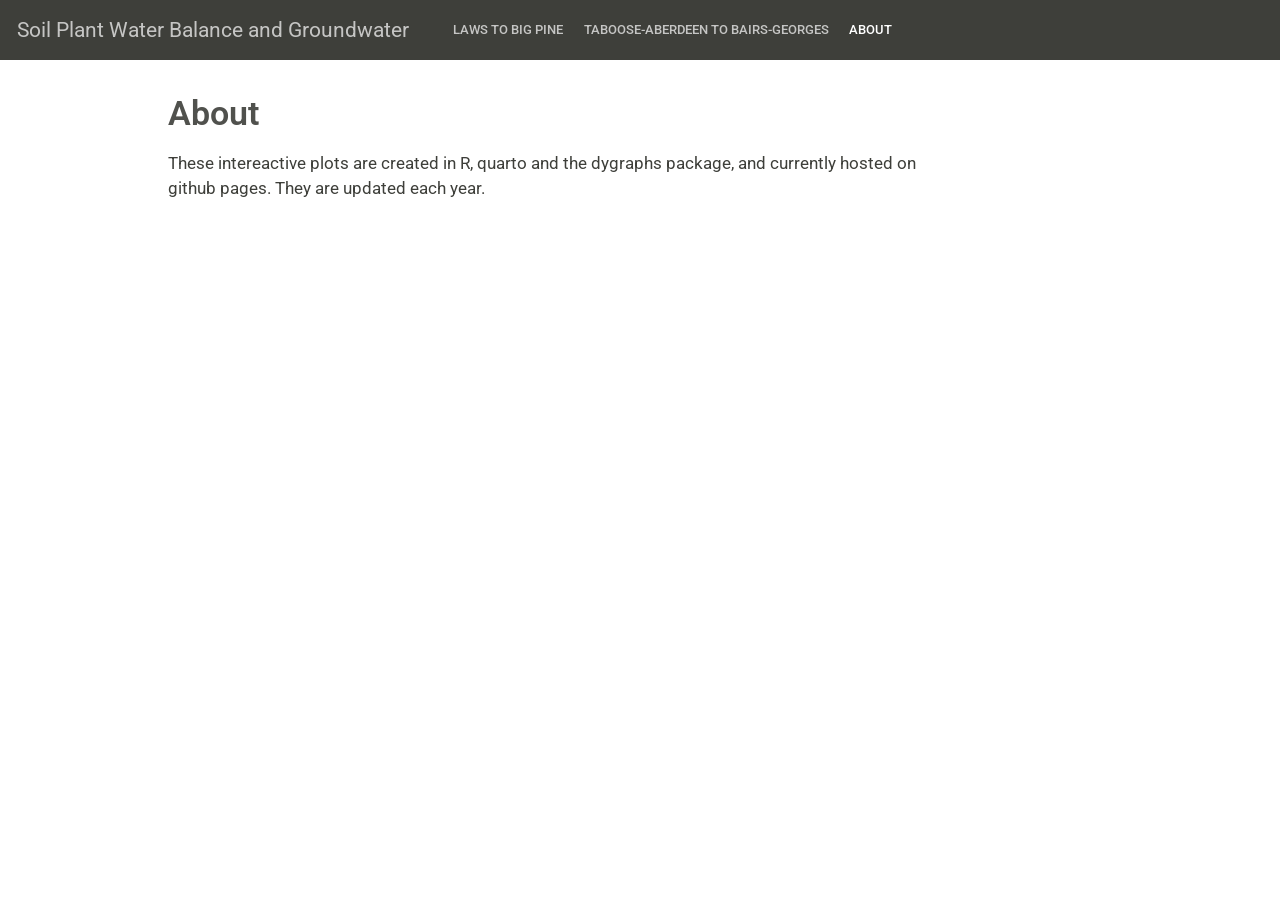
==== docs/about.html @ 45b04672 "add interactive on/off pumping management plots" ====
<!DOCTYPE html>
<html xmlns="http://www.w3.org/1999/xhtml" lang="en" xml:lang="en"><head>

<meta charset="utf-8">
<meta name="generator" content="quarto-1.3.433">

<meta name="viewport" content="width=device-width, initial-scale=1.0, user-scalable=yes">


<title>Soil Plant Water Balance and Groundwater - About</title>
<style>
code{white-space: pre-wrap;}
span.smallcaps{font-variant: small-caps;}
div.columns{display: flex; gap: min(4vw, 1.5em);}
div.column{flex: auto; overflow-x: auto;}
div.hanging-indent{margin-left: 1.5em; text-indent: -1.5em;}
ul.task-list{list-style: none;}
ul.task-list li input[type="checkbox"] {
  width: 0.8em;
  margin: 0 0.8em 0.2em -1em; /* quarto-specific, see https://github.com/quarto-dev/quarto-cli/issues/4556 */ 
  vertical-align: middle;
}
</style>


<script src="site_libs/quarto-nav/quarto-nav.js"></script>
<script src="site_libs/quarto-nav/headroom.min.js"></script>
<script src="site_libs/clipboard/clipboard.min.js"></script>
<script src="site_libs/quarto-search/autocomplete.umd.js"></script>
<script src="site_libs/quarto-search/fuse.min.js"></script>
<script src="site_libs/quarto-search/quarto-search.js"></script>
<meta name="quarto:offset" content="./">
<script src="site_libs/quarto-html/quarto.js"></script>
<script src="site_libs/quarto-html/popper.min.js"></script>
<script src="site_libs/quarto-html/tippy.umd.min.js"></script>
<script src="site_libs/quarto-html/anchor.min.js"></script>
<link href="site_libs/quarto-html/tippy.css" rel="stylesheet">
<link href="site_libs/quarto-html/quarto-syntax-highlighting.css" rel="stylesheet" id="quarto-text-highlighting-styles">
<script src="site_libs/bootstrap/bootstrap.min.js"></script>
<link href="site_libs/bootstrap/bootstrap-icons.css" rel="stylesheet">
<link href="site_libs/bootstrap/bootstrap.min.css" rel="stylesheet" id="quarto-bootstrap" data-mode="light">
<script id="quarto-search-options" type="application/json">{
  "location": "navbar",
  "copy-button": false,
  "collapse-after": 3,
  "panel-placement": "end",
  "type": "overlay",
  "limit": 20,
  "language": {
    "search-no-results-text": "No results",
    "search-matching-documents-text": "matching documents",
    "search-copy-link-title": "Copy link to search",
    "search-hide-matches-text": "Hide additional matches",
    "search-more-match-text": "more match in this document",
    "search-more-matches-text": "more matches in this document",
    "search-clear-button-title": "Clear",
    "search-detached-cancel-button-title": "Cancel",
    "search-submit-button-title": "Submit",
    "search-label": "Search"
  }
}</script>


<link rel="stylesheet" href="styles.css">
</head>

<body class="nav-fixed">

<div id="quarto-search-results"></div>
  <header id="quarto-header" class="headroom fixed-top">
    <nav class="navbar navbar-expand-lg navbar-dark ">
      <div class="navbar-container container-fluid">
      <div class="navbar-brand-container">
    <a class="navbar-brand" href="./index.html">
    <span class="navbar-title">Soil Plant Water Balance and Groundwater</span>
    </a>
  </div>
            <div id="quarto-search" class="" title="Search"></div>
          <button class="navbar-toggler" type="button" data-bs-toggle="collapse" data-bs-target="#navbarCollapse" aria-controls="navbarCollapse" aria-expanded="false" aria-label="Toggle navigation" onclick="if (window.quartoToggleHeadroom) { window.quartoToggleHeadroom(); }">
  <span class="navbar-toggler-icon"></span>
</button>
          <div class="collapse navbar-collapse" id="navbarCollapse">
            <ul class="navbar-nav navbar-nav-scroll me-auto">
  <li class="nav-item">
    <a class="nav-link" href="./index.html" rel="" target="">
 <span class="menu-text">Laws to Big Pine</span></a>
  </li>  
  <li class="nav-item">
    <a class="nav-link" href="./TA-BG.html" rel="" target="">
 <span class="menu-text">Taboose-Aberdeen to Bairs-Georges</span></a>
  </li>  
  <li class="nav-item">
    <a class="nav-link active" href="./about.html" rel="" target="" aria-current="page">
 <span class="menu-text">About</span></a>
  </li>  
  <li class="nav-item compact">
    <a class="nav-link" href="https://github.com/zach-nelson/soil-plant-water-balance" rel="" target=""><i class="bi bi-github" role="img">
</i> 
 <span class="menu-text"></span></a>
  </li>  
</ul>
            <div class="quarto-navbar-tools ms-auto">
</div>
          </div> <!-- /navcollapse -->
      </div> <!-- /container-fluid -->
    </nav>
</header>
<!-- content -->
<div id="quarto-content" class="quarto-container page-columns page-rows-contents page-layout-article page-navbar">
<!-- sidebar -->
<!-- margin-sidebar -->
    <div id="quarto-margin-sidebar" class="sidebar margin-sidebar">
        
    </div>
<!-- main -->
<main class="content" id="quarto-document-content">

<header id="title-block-header" class="quarto-title-block default">
<div class="quarto-title">
<h1 class="title">About</h1>
</div>



<div class="quarto-title-meta">

    
  
    
  </div>
  

</header>

<p>These intereactive plots are created in R, quarto and the dygraphs package, and currently hosted on github pages. They are updated each year.</p>



</main> <!-- /main -->
<script id="quarto-html-after-body" type="application/javascript">
window.document.addEventListener("DOMContentLoaded", function (event) {
  const toggleBodyColorMode = (bsSheetEl) => {
    const mode = bsSheetEl.getAttribute("data-mode");
    const bodyEl = window.document.querySelector("body");
    if (mode === "dark") {
      bodyEl.classList.add("quarto-dark");
      bodyEl.classList.remove("quarto-light");
    } else {
      bodyEl.classList.add("quarto-light");
      bodyEl.classList.remove("quarto-dark");
    }
  }
  const toggleBodyColorPrimary = () => {
    const bsSheetEl = window.document.querySelector("link#quarto-bootstrap");
    if (bsSheetEl) {
      toggleBodyColorMode(bsSheetEl);
    }
  }
  toggleBodyColorPrimary();  
  const icon = "";
  const anchorJS = new window.AnchorJS();
  anchorJS.options = {
    placement: 'right',
    icon: icon
  };
  anchorJS.add('.anchored');
  const isCodeAnnotation = (el) => {
    for (const clz of el.classList) {
      if (clz.startsWith('code-annotation-')) {                     
        return true;
      }
    }
    return false;
  }
  const clipboard = new window.ClipboardJS('.code-copy-button', {
    text: function(trigger) {
      const codeEl = trigger.previousElementSibling.cloneNode(true);
      for (const childEl of codeEl.children) {
        if (isCodeAnnotation(childEl)) {
          childEl.remove();
        }
      }
      return codeEl.innerText;
    }
  });
  clipboard.on('success', function(e) {
    // button target
    const button = e.trigger;
    // don't keep focus
    button.blur();
    // flash "checked"
    button.classList.add('code-copy-button-checked');
    var currentTitle = button.getAttribute("title");
    button.setAttribute("title", "Copied!");
    let tooltip;
    if (window.bootstrap) {
      button.setAttribute("data-bs-toggle", "tooltip");
      button.setAttribute("data-bs-placement", "left");
      button.setAttribute("data-bs-title", "Copied!");
      tooltip = new bootstrap.Tooltip(button, 
        { trigger: "manual", 
          customClass: "code-copy-button-tooltip",
          offset: [0, -8]});
      tooltip.show();    
    }
    setTimeout(function() {
      if (tooltip) {
        tooltip.hide();
        button.removeAttribute("data-bs-title");
        button.removeAttribute("data-bs-toggle");
        button.removeAttribute("data-bs-placement");
      }
      button.setAttribute("title", currentTitle);
      button.classList.remove('code-copy-button-checked');
    }, 1000);
    // clear code selection
    e.clearSelection();
  });
  function tippyHover(el, contentFn) {
    const config = {
      allowHTML: true,
      content: contentFn,
      maxWidth: 500,
      delay: 100,
      arrow: false,
      appendTo: function(el) {
          return el.parentElement;
      },
      interactive: true,
      interactiveBorder: 10,
      theme: 'quarto',
      placement: 'bottom-start'
    };
    window.tippy(el, config); 
  }
  const noterefs = window.document.querySelectorAll('a[role="doc-noteref"]');
  for (var i=0; i<noterefs.length; i++) {
    const ref = noterefs[i];
    tippyHover(ref, function() {
      // use id or data attribute instead here
      let href = ref.getAttribute('data-footnote-href') || ref.getAttribute('href');
      try { href = new URL(href).hash; } catch {}
      const id = href.replace(/^#\/?/, "");
      const note = window.document.getElementById(id);
      return note.innerHTML;
    });
  }
      let selectedAnnoteEl;
      const selectorForAnnotation = ( cell, annotation) => {
        let cellAttr = 'data-code-cell="' + cell + '"';
        let lineAttr = 'data-code-annotation="' +  annotation + '"';
        const selector = 'span[' + cellAttr + '][' + lineAttr + ']';
        return selector;
      }
      const selectCodeLines = (annoteEl) => {
        const doc = window.document;
        const targetCell = annoteEl.getAttribute("data-target-cell");
        const targetAnnotation = annoteEl.getAttribute("data-target-annotation");
        const annoteSpan = window.document.querySelector(selectorForAnnotation(targetCell, targetAnnotation));
        const lines = annoteSpan.getAttribute("data-code-lines").split(",");
        const lineIds = lines.map((line) => {
          return targetCell + "-" + line;
        })
        let top = null;
        let height = null;
        let parent = null;
        if (lineIds.length > 0) {
            //compute the position of the single el (top and bottom and make a div)
            const el = window.document.getElementById(lineIds[0]);
            top = el.offsetTop;
            height = el.offsetHeight;
            parent = el.parentElement.parentElement;
          if (lineIds.length > 1) {
            const lastEl = window.document.getElementById(lineIds[lineIds.length - 1]);
            const bottom = lastEl.offsetTop + lastEl.offsetHeight;
            height = bottom - top;
          }
          if (top !== null && height !== null && parent !== null) {
            // cook up a div (if necessary) and position it 
            let div = window.document.getElementById("code-annotation-line-highlight");
            if (div === null) {
              div = window.document.createElement("div");
              div.setAttribute("id", "code-annotation-line-highlight");
              div.style.position = 'absolute';
              parent.appendChild(div);
            }
            div.style.top = top - 2 + "px";
            div.style.height = height + 4 + "px";
            let gutterDiv = window.document.getElementById("code-annotation-line-highlight-gutter");
            if (gutterDiv === null) {
              gutterDiv = window.document.createElement("div");
              gutterDiv.setAttribute("id", "code-annotation-line-highlight-gutter");
              gutterDiv.style.position = 'absolute';
              const codeCell = window.document.getElementById(targetCell);
              const gutter = codeCell.querySelector('.code-annotation-gutter');
              gutter.appendChild(gutterDiv);
            }
            gutterDiv.style.top = top - 2 + "px";
            gutterDiv.style.height = height + 4 + "px";
          }
          selectedAnnoteEl = annoteEl;
        }
      };
      const unselectCodeLines = () => {
        const elementsIds = ["code-annotation-line-highlight", "code-annotation-line-highlight-gutter"];
        elementsIds.forEach((elId) => {
          const div = window.document.getElementById(elId);
          if (div) {
            div.remove();
          }
        });
        selectedAnnoteEl = undefined;
      };
      // Attach click handler to the DT
      const annoteDls = window.document.querySelectorAll('dt[data-target-cell]');
      for (const annoteDlNode of annoteDls) {
        annoteDlNode.addEventListener('click', (event) => {
          const clickedEl = event.target;
          if (clickedEl !== selectedAnnoteEl) {
            unselectCodeLines();
            const activeEl = window.document.querySelector('dt[data-target-cell].code-annotation-active');
            if (activeEl) {
              activeEl.classList.remove('code-annotation-active');
            }
            selectCodeLines(clickedEl);
            clickedEl.classList.add('code-annotation-active');
          } else {
            // Unselect the line
            unselectCodeLines();
            clickedEl.classList.remove('code-annotation-active');
          }
        });
      }
  const findCites = (el) => {
    const parentEl = el.parentElement;
    if (parentEl) {
      const cites = parentEl.dataset.cites;
      if (cites) {
        return {
          el,
          cites: cites.split(' ')
        };
      } else {
        return findCites(el.parentElement)
      }
    } else {
      return undefined;
    }
  };
  var bibliorefs = window.document.querySelectorAll('a[role="doc-biblioref"]');
  for (var i=0; i<bibliorefs.length; i++) {
    const ref = bibliorefs[i];
    const citeInfo = findCites(ref);
    if (citeInfo) {
      tippyHover(citeInfo.el, function() {
        var popup = window.document.createElement('div');
        citeInfo.cites.forEach(function(cite) {
          var citeDiv = window.document.createElement('div');
          citeDiv.classList.add('hanging-indent');
          citeDiv.classList.add('csl-entry');
          var biblioDiv = window.document.getElementById('ref-' + cite);
          if (biblioDiv) {
            citeDiv.innerHTML = biblioDiv.innerHTML;
          }
          popup.appendChild(citeDiv);
        });
        return popup.innerHTML;
      });
    }
  }
});
</script>
</div> <!-- /content -->



</body></html>
---- docs/site_libs/quarto-html/tippy.css ----
.tippy-box[data-animation=fade][data-state=hidden]{opacity:0}[data-tippy-root]{max-width:calc(100vw - 10px)}.tippy-box{position:relative;background-color:#333;color:#fff;border-radius:4px;font-size:14px;line-height:1.4;white-space:normal;outline:0;transition-property:transform,visibility,opacity}.tippy-box[data-placement^=top]>.tippy-arrow{bottom:0}.tippy-box[data-placement^=top]>.tippy-arrow:before{bottom:-7px;left:0;border-width:8px 8px 0;border-top-color:initial;transform-origin:center top}.tippy-box[data-placement^=bottom]>.tippy-arrow{top:0}.tippy-box[data-placement^=bottom]>.tippy-arrow:before{top:-7px;left:0;border-width:0 8px 8px;border-bottom-color:initial;transform-origin:center bottom}.tippy-box[data-placement^=left]>.tippy-arrow{right:0}.tippy-box[data-placement^=left]>.tippy-arrow:before{border-width:8px 0 8px 8px;border-left-color:initial;right:-7px;transform-origin:center left}.tippy-box[data-placement^=right]>.tippy-arrow{left:0}.tippy-box[data-placement^=right]>.tippy-arrow:before{left:-7px;border-width:8px 8px 8px 0;border-right-color:initial;transform-origin:center right}.tippy-box[data-inertia][data-state=visible]{transition-timing-function:cubic-bezier(.54,1.5,.38,1.11)}.tippy-arrow{width:16px;height:16px;color:#333}.tippy-arrow:before{content:"";position:absolute;border-color:transparent;border-style:solid}.tippy-content{position:relative;padding:5px 9px;z-index:1}
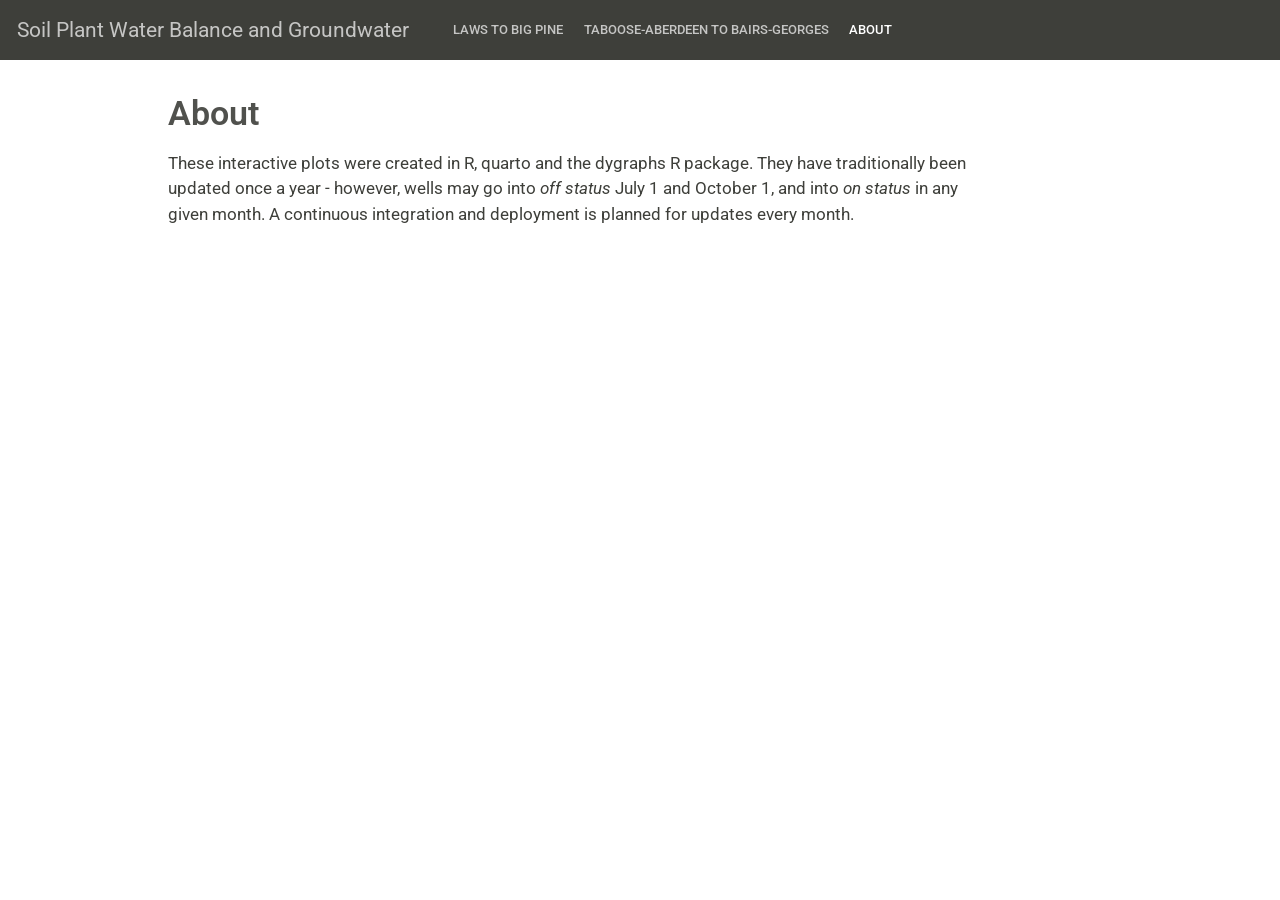
==== commit 53958cea: "remove numbered sections" ====
--- a/docs/about.html
+++ b/docs/about.html
@@ -94,7 +94,7 @@
  <span class="menu-text">About</span></a>
   </li>  
   <li class="nav-item compact">
-    <a class="nav-link" href="https://github.com/zach-nelson/soil-plant-water-balance" rel="" target=""><i class="bi bi-github" role="img">
+    <a class="nav-link" href="https://github.com/inyo-gov/pumping-management" rel="" target=""><i class="bi bi-github" role="img">
 </i> 
  <span class="menu-text"></span></a>
   </li>  
@@ -132,7 +132,7 @@
 
 </header>
 
-<p>These intereactive plots are created in R, quarto and the dygraphs package, and currently hosted on github pages. They are updated each year.</p>
+<p>These interactive plots were created in R, quarto and the dygraphs R package. They have traditionally been updated once a year - however, wells may go into <em>off status</em> July 1 and October 1, and into <em>on status</em> in any given month. A continuous integration and deployment is planned for updates every month.</p>
 
 
 
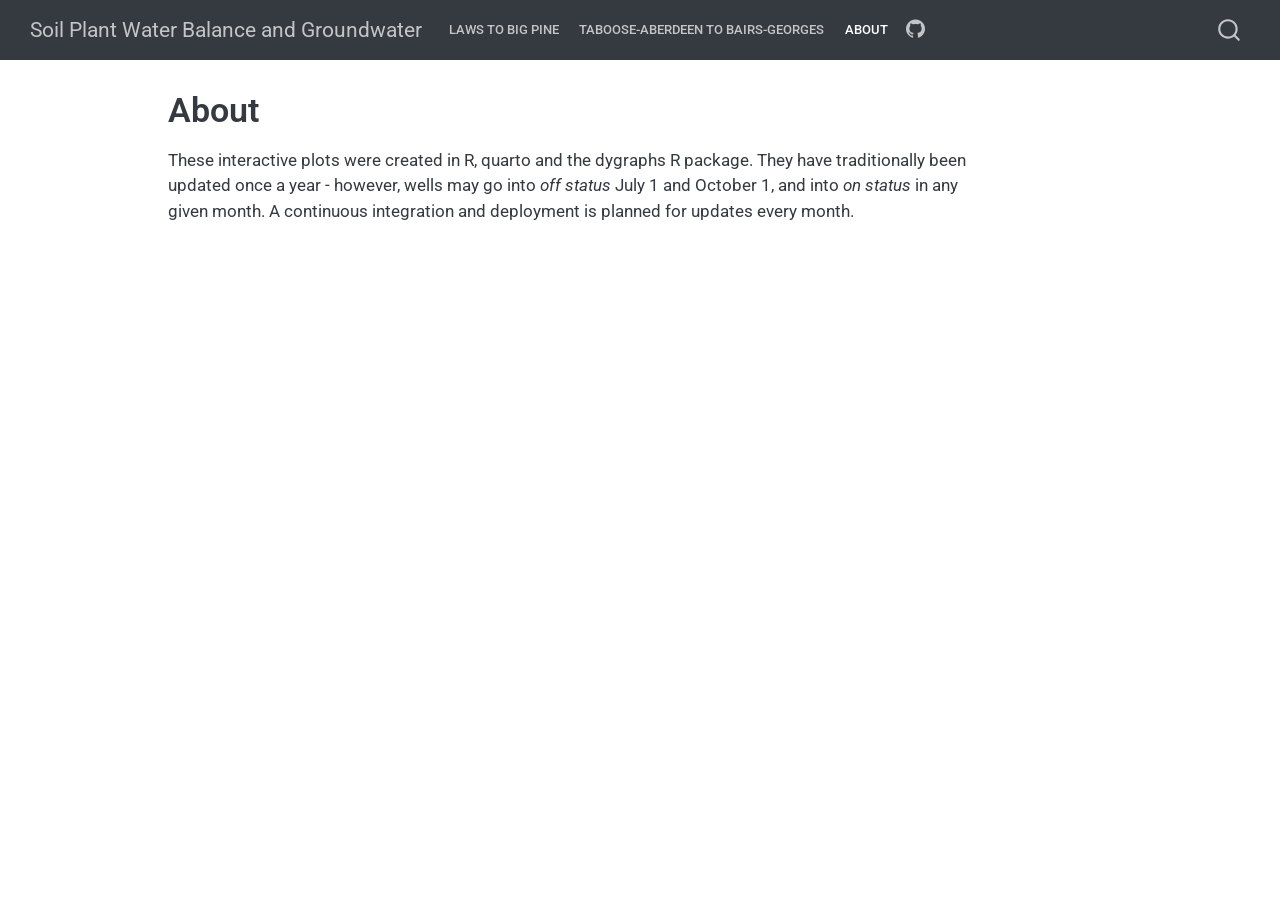
==== commit 40d8f66d: "March 2026 IO1 ON" ====
--- a/docs/about.html
+++ b/docs/about.html
@@ -2,12 +2,12 @@
 <html xmlns="http://www.w3.org/1999/xhtml" lang="en" xml:lang="en"><head>
 
 <meta charset="utf-8">
-<meta name="generator" content="quarto-1.3.433">
+<meta name="generator" content="quarto-1.7.33">
 
 <meta name="viewport" content="width=device-width, initial-scale=1.0, user-scalable=yes">
 
 
-<title>Soil Plant Water Balance and Groundwater - About</title>
+<title>About – Soil Plant Water Balance and Groundwater</title>
 <style>
 code{white-space: pre-wrap;}
 span.smallcaps{font-variant: small-caps;}
@@ -30,22 +30,29 @@
 <script src="site_libs/quarto-search/fuse.min.js"></script>
 <script src="site_libs/quarto-search/quarto-search.js"></script>
 <meta name="quarto:offset" content="./">
-<script src="site_libs/quarto-html/quarto.js"></script>
+<script src="site_libs/quarto-html/quarto.js" type="module"></script>
+<script src="site_libs/quarto-html/tabsets/tabsets.js" type="module"></script>
 <script src="site_libs/quarto-html/popper.min.js"></script>
 <script src="site_libs/quarto-html/tippy.umd.min.js"></script>
 <script src="site_libs/quarto-html/anchor.min.js"></script>
 <link href="site_libs/quarto-html/tippy.css" rel="stylesheet">
-<link href="site_libs/quarto-html/quarto-syntax-highlighting.css" rel="stylesheet" id="quarto-text-highlighting-styles">
+<link href="site_libs/quarto-html/quarto-syntax-highlighting-ea385d0e468b0dd5ea5bf0780b1290d9.css" rel="stylesheet" id="quarto-text-highlighting-styles">
 <script src="site_libs/bootstrap/bootstrap.min.js"></script>
 <link href="site_libs/bootstrap/bootstrap-icons.css" rel="stylesheet">
-<link href="site_libs/bootstrap/bootstrap.min.css" rel="stylesheet" id="quarto-bootstrap" data-mode="light">
+<link href="site_libs/bootstrap/bootstrap-5bf7ca59d8cc7f7a8155307016a58e21.min.css" rel="stylesheet" append-hash="true" id="quarto-bootstrap" data-mode="light">
 <script id="quarto-search-options" type="application/json">{
   "location": "navbar",
   "copy-button": false,
   "collapse-after": 3,
   "panel-placement": "end",
   "type": "overlay",
-  "limit": 20,
+  "limit": 50,
+  "keyboard-shortcut": [
+    "f",
+    "/",
+    "s"
+  ],
+  "show-item-context": false,
   "language": {
     "search-no-results-text": "No results",
     "search-matching-documents-text": "matching documents",
@@ -54,6 +61,7 @@
     "search-more-match-text": "more match in this document",
     "search-more-matches-text": "more matches in this document",
     "search-clear-button-title": "Clear",
+    "search-text-placeholder": "",
     "search-detached-cancel-button-title": "Cancel",
     "search-submit-button-title": "Submit",
     "search-label": "Search"
@@ -64,44 +72,44 @@
 <link rel="stylesheet" href="styles.css">
 </head>
 
-<body class="nav-fixed">
+<body class="nav-fixed quarto-light">
 
 <div id="quarto-search-results"></div>
   <header id="quarto-header" class="headroom fixed-top">
-    <nav class="navbar navbar-expand-lg navbar-dark ">
+    <nav class="navbar navbar-expand-lg " data-bs-theme="dark">
       <div class="navbar-container container-fluid">
-      <div class="navbar-brand-container">
+      <div class="navbar-brand-container mx-auto">
     <a class="navbar-brand" href="./index.html">
     <span class="navbar-title">Soil Plant Water Balance and Groundwater</span>
     </a>
   </div>
             <div id="quarto-search" class="" title="Search"></div>
-          <button class="navbar-toggler" type="button" data-bs-toggle="collapse" data-bs-target="#navbarCollapse" aria-controls="navbarCollapse" aria-expanded="false" aria-label="Toggle navigation" onclick="if (window.quartoToggleHeadroom) { window.quartoToggleHeadroom(); }">
+          <button class="navbar-toggler" type="button" data-bs-toggle="collapse" data-bs-target="#navbarCollapse" aria-controls="navbarCollapse" role="menu" aria-expanded="false" aria-label="Toggle navigation" onclick="if (window.quartoToggleHeadroom) { window.quartoToggleHeadroom(); }">
   <span class="navbar-toggler-icon"></span>
 </button>
           <div class="collapse navbar-collapse" id="navbarCollapse">
             <ul class="navbar-nav navbar-nav-scroll me-auto">
   <li class="nav-item">
-    <a class="nav-link" href="./index.html" rel="" target="">
- <span class="menu-text">Laws to Big Pine</span></a>
+    <a class="nav-link" href="./index.html"> 
+<span class="menu-text">Laws to Big Pine</span></a>
   </li>  
   <li class="nav-item">
-    <a class="nav-link" href="./TA-BG.html" rel="" target="">
- <span class="menu-text">Taboose-Aberdeen to Bairs-Georges</span></a>
+    <a class="nav-link" href="./TA-BG.html"> 
+<span class="menu-text">Taboose-Aberdeen to Bairs-Georges</span></a>
   </li>  
   <li class="nav-item">
-    <a class="nav-link active" href="./about.html" rel="" target="" aria-current="page">
- <span class="menu-text">About</span></a>
+    <a class="nav-link active" href="./about.html" aria-current="page"> 
+<span class="menu-text">About</span></a>
   </li>  
   <li class="nav-item compact">
-    <a class="nav-link" href="https://github.com/inyo-gov/pumping-management" rel="" target=""><i class="bi bi-github" role="img">
+    <a class="nav-link" href="https://github.com/inyo-gov/pumping-management"> <i class="bi bi-github" role="img">
 </i> 
- <span class="menu-text"></span></a>
+<span class="menu-text"></span></a>
   </li>  
 </ul>
-            <div class="quarto-navbar-tools ms-auto">
+          </div> <!-- /navcollapse -->
+            <div class="quarto-navbar-tools">
 </div>
-          </div> <!-- /navcollapse -->
       </div> <!-- /container-fluid -->
     </nav>
 </header>
@@ -109,7 +117,7 @@
 <div id="quarto-content" class="quarto-container page-columns page-rows-contents page-layout-article page-navbar">
 <!-- sidebar -->
 <!-- margin-sidebar -->
-    <div id="quarto-margin-sidebar" class="sidebar margin-sidebar">
+    <div id="quarto-margin-sidebar" class="sidebar margin-sidebar zindex-bottom">
         
     </div>
 <!-- main -->
@@ -130,7 +138,9 @@
   </div>
   
 
+
 </header>
+
 
 <p>These interactive plots were created in R, quarto and the dygraphs R package. They have traditionally been updated once a year - however, wells may go into <em>off status</em> July 1 and October 1, and into <em>on status</em> in any given month. A continuous integration and deployment is planned for updates every month.</p>
 
@@ -138,240 +148,407 @@
 
 </main> <!-- /main -->
 <script id="quarto-html-after-body" type="application/javascript">
-window.document.addEventListener("DOMContentLoaded", function (event) {
-  const toggleBodyColorMode = (bsSheetEl) => {
-    const mode = bsSheetEl.getAttribute("data-mode");
-    const bodyEl = window.document.querySelector("body");
-    if (mode === "dark") {
-      bodyEl.classList.add("quarto-dark");
-      bodyEl.classList.remove("quarto-light");
-    } else {
-      bodyEl.classList.add("quarto-light");
-      bodyEl.classList.remove("quarto-dark");
-    }
-  }
-  const toggleBodyColorPrimary = () => {
-    const bsSheetEl = window.document.querySelector("link#quarto-bootstrap");
-    if (bsSheetEl) {
-      toggleBodyColorMode(bsSheetEl);
-    }
-  }
-  toggleBodyColorPrimary();  
-  const icon = "";
-  const anchorJS = new window.AnchorJS();
-  anchorJS.options = {
-    placement: 'right',
-    icon: icon
-  };
-  anchorJS.add('.anchored');
-  const isCodeAnnotation = (el) => {
-    for (const clz of el.classList) {
-      if (clz.startsWith('code-annotation-')) {                     
-        return true;
-      }
-    }
-    return false;
-  }
-  const clipboard = new window.ClipboardJS('.code-copy-button', {
-    text: function(trigger) {
-      const codeEl = trigger.previousElementSibling.cloneNode(true);
-      for (const childEl of codeEl.children) {
-        if (isCodeAnnotation(childEl)) {
-          childEl.remove();
-        }
-      }
-      return codeEl.innerText;
+  window.document.addEventListener("DOMContentLoaded", function (event) {
+    const icon = "";
+    const anchorJS = new window.AnchorJS();
+    anchorJS.options = {
+      placement: 'right',
+      icon: icon
+    };
+    anchorJS.add('.anchored');
+    const isCodeAnnotation = (el) => {
+      for (const clz of el.classList) {
+        if (clz.startsWith('code-annotation-')) {                     
+          return true;
+        }
+      }
+      return false;
+    }
+    const onCopySuccess = function(e) {
+      // button target
+      const button = e.trigger;
+      // don't keep focus
+      button.blur();
+      // flash "checked"
+      button.classList.add('code-copy-button-checked');
+      var currentTitle = button.getAttribute("title");
+      button.setAttribute("title", "Copied!");
+      let tooltip;
+      if (window.bootstrap) {
+        button.setAttribute("data-bs-toggle", "tooltip");
+        button.setAttribute("data-bs-placement", "left");
+        button.setAttribute("data-bs-title", "Copied!");
+        tooltip = new bootstrap.Tooltip(button, 
+          { trigger: "manual", 
+            customClass: "code-copy-button-tooltip",
+            offset: [0, -8]});
+        tooltip.show();    
+      }
+      setTimeout(function() {
+        if (tooltip) {
+          tooltip.hide();
+          button.removeAttribute("data-bs-title");
+          button.removeAttribute("data-bs-toggle");
+          button.removeAttribute("data-bs-placement");
+        }
+        button.setAttribute("title", currentTitle);
+        button.classList.remove('code-copy-button-checked');
+      }, 1000);
+      // clear code selection
+      e.clearSelection();
+    }
+    const getTextToCopy = function(trigger) {
+        const codeEl = trigger.previousElementSibling.cloneNode(true);
+        for (const childEl of codeEl.children) {
+          if (isCodeAnnotation(childEl)) {
+            childEl.remove();
+          }
+        }
+        return codeEl.innerText;
+    }
+    const clipboard = new window.ClipboardJS('.code-copy-button:not([data-in-quarto-modal])', {
+      text: getTextToCopy
+    });
+    clipboard.on('success', onCopySuccess);
+    if (window.document.getElementById('quarto-embedded-source-code-modal')) {
+      const clipboardModal = new window.ClipboardJS('.code-copy-button[data-in-quarto-modal]', {
+        text: getTextToCopy,
+        container: window.document.getElementById('quarto-embedded-source-code-modal')
+      });
+      clipboardModal.on('success', onCopySuccess);
+    }
+      var localhostRegex = new RegExp(/^(?:http|https):\/\/localhost\:?[0-9]*\//);
+      var mailtoRegex = new RegExp(/^mailto:/);
+        var filterRegex = new RegExp('/' + window.location.host + '/');
+      var isInternal = (href) => {
+          return filterRegex.test(href) || localhostRegex.test(href) || mailtoRegex.test(href);
+      }
+      // Inspect non-navigation links and adorn them if external
+     var links = window.document.querySelectorAll('a[href]:not(.nav-link):not(.navbar-brand):not(.toc-action):not(.sidebar-link):not(.sidebar-item-toggle):not(.pagination-link):not(.no-external):not([aria-hidden]):not(.dropdown-item):not(.quarto-navigation-tool):not(.about-link)');
+      for (var i=0; i<links.length; i++) {
+        const link = links[i];
+        if (!isInternal(link.href)) {
+          // undo the damage that might have been done by quarto-nav.js in the case of
+          // links that we want to consider external
+          if (link.dataset.originalHref !== undefined) {
+            link.href = link.dataset.originalHref;
+          }
+        }
+      }
+    function tippyHover(el, contentFn, onTriggerFn, onUntriggerFn) {
+      const config = {
+        allowHTML: true,
+        maxWidth: 500,
+        delay: 100,
+        arrow: false,
+        appendTo: function(el) {
+            return el.parentElement;
+        },
+        interactive: true,
+        interactiveBorder: 10,
+        theme: 'quarto',
+        placement: 'bottom-start',
+      };
+      if (contentFn) {
+        config.content = contentFn;
+      }
+      if (onTriggerFn) {
+        config.onTrigger = onTriggerFn;
+      }
+      if (onUntriggerFn) {
+        config.onUntrigger = onUntriggerFn;
+      }
+      window.tippy(el, config); 
+    }
+    const noterefs = window.document.querySelectorAll('a[role="doc-noteref"]');
+    for (var i=0; i<noterefs.length; i++) {
+      const ref = noterefs[i];
+      tippyHover(ref, function() {
+        // use id or data attribute instead here
+        let href = ref.getAttribute('data-footnote-href') || ref.getAttribute('href');
+        try { href = new URL(href).hash; } catch {}
+        const id = href.replace(/^#\/?/, "");
+        const note = window.document.getElementById(id);
+        if (note) {
+          return note.innerHTML;
+        } else {
+          return "";
+        }
+      });
+    }
+    const xrefs = window.document.querySelectorAll('a.quarto-xref');
+    const processXRef = (id, note) => {
+      // Strip column container classes
+      const stripColumnClz = (el) => {
+        el.classList.remove("page-full", "page-columns");
+        if (el.children) {
+          for (const child of el.children) {
+            stripColumnClz(child);
+          }
+        }
+      }
+      stripColumnClz(note)
+      if (id === null || id.startsWith('sec-')) {
+        // Special case sections, only their first couple elements
+        const container = document.createElement("div");
+        if (note.children && note.children.length > 2) {
+          container.appendChild(note.children[0].cloneNode(true));
+          for (let i = 1; i < note.children.length; i++) {
+            const child = note.children[i];
+            if (child.tagName === "P" && child.innerText === "") {
+              continue;
+            } else {
+              container.appendChild(child.cloneNode(true));
+              break;
+            }
+          }
+          if (window.Quarto?.typesetMath) {
+            window.Quarto.typesetMath(container);
+          }
+          return container.innerHTML
+        } else {
+          if (window.Quarto?.typesetMath) {
+            window.Quarto.typesetMath(note);
+          }
+          return note.innerHTML;
+        }
+      } else {
+        // Remove any anchor links if they are present
+        const anchorLink = note.querySelector('a.anchorjs-link');
+        if (anchorLink) {
+          anchorLink.remove();
+        }
+        if (window.Quarto?.typesetMath) {
+          window.Quarto.typesetMath(note);
+        }
+        if (note.classList.contains("callout")) {
+          return note.outerHTML;
+        } else {
+          return note.innerHTML;
+        }
+      }
+    }
+    for (var i=0; i<xrefs.length; i++) {
+      const xref = xrefs[i];
+      tippyHover(xref, undefined, function(instance) {
+        instance.disable();
+        let url = xref.getAttribute('href');
+        let hash = undefined; 
+        if (url.startsWith('#')) {
+          hash = url;
+        } else {
+          try { hash = new URL(url).hash; } catch {}
+        }
+        if (hash) {
+          const id = hash.replace(/^#\/?/, "");
+          const note = window.document.getElementById(id);
+          if (note !== null) {
+            try {
+              const html = processXRef(id, note.cloneNode(true));
+              instance.setContent(html);
+            } finally {
+              instance.enable();
+              instance.show();
+            }
+          } else {
+            // See if we can fetch this
+            fetch(url.split('#')[0])
+            .then(res => res.text())
+            .then(html => {
+              const parser = new DOMParser();
+              const htmlDoc = parser.parseFromString(html, "text/html");
+              const note = htmlDoc.getElementById(id);
+              if (note !== null) {
+                const html = processXRef(id, note);
+                instance.setContent(html);
+              } 
+            }).finally(() => {
+              instance.enable();
+              instance.show();
+            });
+          }
+        } else {
+          // See if we can fetch a full url (with no hash to target)
+          // This is a special case and we should probably do some content thinning / targeting
+          fetch(url)
+          .then(res => res.text())
+          .then(html => {
+            const parser = new DOMParser();
+            const htmlDoc = parser.parseFromString(html, "text/html");
+            const note = htmlDoc.querySelector('main.content');
+            if (note !== null) {
+              // This should only happen for chapter cross references
+              // (since there is no id in the URL)
+              // remove the first header
+              if (note.children.length > 0 && note.children[0].tagName === "HEADER") {
+                note.children[0].remove();
+              }
+              const html = processXRef(null, note);
+              instance.setContent(html);
+            } 
+          }).finally(() => {
+            instance.enable();
+            instance.show();
+          });
+        }
+      }, function(instance) {
+      });
+    }
+        let selectedAnnoteEl;
+        const selectorForAnnotation = ( cell, annotation) => {
+          let cellAttr = 'data-code-cell="' + cell + '"';
+          let lineAttr = 'data-code-annotation="' +  annotation + '"';
+          const selector = 'span[' + cellAttr + '][' + lineAttr + ']';
+          return selector;
+        }
+        const selectCodeLines = (annoteEl) => {
+          const doc = window.document;
+          const targetCell = annoteEl.getAttribute("data-target-cell");
+          const targetAnnotation = annoteEl.getAttribute("data-target-annotation");
+          const annoteSpan = window.document.querySelector(selectorForAnnotation(targetCell, targetAnnotation));
+          const lines = annoteSpan.getAttribute("data-code-lines").split(",");
+          const lineIds = lines.map((line) => {
+            return targetCell + "-" + line;
+          })
+          let top = null;
+          let height = null;
+          let parent = null;
+          if (lineIds.length > 0) {
+              //compute the position of the single el (top and bottom and make a div)
+              const el = window.document.getElementById(lineIds[0]);
+              top = el.offsetTop;
+              height = el.offsetHeight;
+              parent = el.parentElement.parentElement;
+            if (lineIds.length > 1) {
+              const lastEl = window.document.getElementById(lineIds[lineIds.length - 1]);
+              const bottom = lastEl.offsetTop + lastEl.offsetHeight;
+              height = bottom - top;
+            }
+            if (top !== null && height !== null && parent !== null) {
+              // cook up a div (if necessary) and position it 
+              let div = window.document.getElementById("code-annotation-line-highlight");
+              if (div === null) {
+                div = window.document.createElement("div");
+                div.setAttribute("id", "code-annotation-line-highlight");
+                div.style.position = 'absolute';
+                parent.appendChild(div);
+              }
+              div.style.top = top - 2 + "px";
+              div.style.height = height + 4 + "px";
+              div.style.left = 0;
+              let gutterDiv = window.document.getElementById("code-annotation-line-highlight-gutter");
+              if (gutterDiv === null) {
+                gutterDiv = window.document.createElement("div");
+                gutterDiv.setAttribute("id", "code-annotation-line-highlight-gutter");
+                gutterDiv.style.position = 'absolute';
+                const codeCell = window.document.getElementById(targetCell);
+                const gutter = codeCell.querySelector('.code-annotation-gutter');
+                gutter.appendChild(gutterDiv);
+              }
+              gutterDiv.style.top = top - 2 + "px";
+              gutterDiv.style.height = height + 4 + "px";
+            }
+            selectedAnnoteEl = annoteEl;
+          }
+        };
+        const unselectCodeLines = () => {
+          const elementsIds = ["code-annotation-line-highlight", "code-annotation-line-highlight-gutter"];
+          elementsIds.forEach((elId) => {
+            const div = window.document.getElementById(elId);
+            if (div) {
+              div.remove();
+            }
+          });
+          selectedAnnoteEl = undefined;
+        };
+          // Handle positioning of the toggle
+      window.addEventListener(
+        "resize",
+        throttle(() => {
+          elRect = undefined;
+          if (selectedAnnoteEl) {
+            selectCodeLines(selectedAnnoteEl);
+          }
+        }, 10)
+      );
+      function throttle(fn, ms) {
+      let throttle = false;
+      let timer;
+        return (...args) => {
+          if(!throttle) { // first call gets through
+              fn.apply(this, args);
+              throttle = true;
+          } else { // all the others get throttled
+              if(timer) clearTimeout(timer); // cancel #2
+              timer = setTimeout(() => {
+                fn.apply(this, args);
+                timer = throttle = false;
+              }, ms);
+          }
+        };
+      }
+        // Attach click handler to the DT
+        const annoteDls = window.document.querySelectorAll('dt[data-target-cell]');
+        for (const annoteDlNode of annoteDls) {
+          annoteDlNode.addEventListener('click', (event) => {
+            const clickedEl = event.target;
+            if (clickedEl !== selectedAnnoteEl) {
+              unselectCodeLines();
+              const activeEl = window.document.querySelector('dt[data-target-cell].code-annotation-active');
+              if (activeEl) {
+                activeEl.classList.remove('code-annotation-active');
+              }
+              selectCodeLines(clickedEl);
+              clickedEl.classList.add('code-annotation-active');
+            } else {
+              // Unselect the line
+              unselectCodeLines();
+              clickedEl.classList.remove('code-annotation-active');
+            }
+          });
+        }
+    const findCites = (el) => {
+      const parentEl = el.parentElement;
+      if (parentEl) {
+        const cites = parentEl.dataset.cites;
+        if (cites) {
+          return {
+            el,
+            cites: cites.split(' ')
+          };
+        } else {
+          return findCites(el.parentElement)
+        }
+      } else {
+        return undefined;
+      }
+    };
+    var bibliorefs = window.document.querySelectorAll('a[role="doc-biblioref"]');
+    for (var i=0; i<bibliorefs.length; i++) {
+      const ref = bibliorefs[i];
+      const citeInfo = findCites(ref);
+      if (citeInfo) {
+        tippyHover(citeInfo.el, function() {
+          var popup = window.document.createElement('div');
+          citeInfo.cites.forEach(function(cite) {
+            var citeDiv = window.document.createElement('div');
+            citeDiv.classList.add('hanging-indent');
+            citeDiv.classList.add('csl-entry');
+            var biblioDiv = window.document.getElementById('ref-' + cite);
+            if (biblioDiv) {
+              citeDiv.innerHTML = biblioDiv.innerHTML;
+            }
+            popup.appendChild(citeDiv);
+          });
+          return popup.innerHTML;
+        });
+      }
     }
   });
-  clipboard.on('success', function(e) {
-    // button target
-    const button = e.trigger;
-    // don't keep focus
-    button.blur();
-    // flash "checked"
-    button.classList.add('code-copy-button-checked');
-    var currentTitle = button.getAttribute("title");
-    button.setAttribute("title", "Copied!");
-    let tooltip;
-    if (window.bootstrap) {
-      button.setAttribute("data-bs-toggle", "tooltip");
-      button.setAttribute("data-bs-placement", "left");
-      button.setAttribute("data-bs-title", "Copied!");
-      tooltip = new bootstrap.Tooltip(button, 
-        { trigger: "manual", 
-          customClass: "code-copy-button-tooltip",
-          offset: [0, -8]});
-      tooltip.show();    
-    }
-    setTimeout(function() {
-      if (tooltip) {
-        tooltip.hide();
-        button.removeAttribute("data-bs-title");
-        button.removeAttribute("data-bs-toggle");
-        button.removeAttribute("data-bs-placement");
-      }
-      button.setAttribute("title", currentTitle);
-      button.classList.remove('code-copy-button-checked');
-    }, 1000);
-    // clear code selection
-    e.clearSelection();
-  });
-  function tippyHover(el, contentFn) {
-    const config = {
-      allowHTML: true,
-      content: contentFn,
-      maxWidth: 500,
-      delay: 100,
-      arrow: false,
-      appendTo: function(el) {
-          return el.parentElement;
-      },
-      interactive: true,
-      interactiveBorder: 10,
-      theme: 'quarto',
-      placement: 'bottom-start'
-    };
-    window.tippy(el, config); 
-  }
-  const noterefs = window.document.querySelectorAll('a[role="doc-noteref"]');
-  for (var i=0; i<noterefs.length; i++) {
-    const ref = noterefs[i];
-    tippyHover(ref, function() {
-      // use id or data attribute instead here
-      let href = ref.getAttribute('data-footnote-href') || ref.getAttribute('href');
-      try { href = new URL(href).hash; } catch {}
-      const id = href.replace(/^#\/?/, "");
-      const note = window.document.getElementById(id);
-      return note.innerHTML;
-    });
-  }
-      let selectedAnnoteEl;
-      const selectorForAnnotation = ( cell, annotation) => {
-        let cellAttr = 'data-code-cell="' + cell + '"';
-        let lineAttr = 'data-code-annotation="' +  annotation + '"';
-        const selector = 'span[' + cellAttr + '][' + lineAttr + ']';
-        return selector;
-      }
-      const selectCodeLines = (annoteEl) => {
-        const doc = window.document;
-        const targetCell = annoteEl.getAttribute("data-target-cell");
-        const targetAnnotation = annoteEl.getAttribute("data-target-annotation");
-        const annoteSpan = window.document.querySelector(selectorForAnnotation(targetCell, targetAnnotation));
-        const lines = annoteSpan.getAttribute("data-code-lines").split(",");
-        const lineIds = lines.map((line) => {
-          return targetCell + "-" + line;
-        })
-        let top = null;
-        let height = null;
-        let parent = null;
-        if (lineIds.length > 0) {
-            //compute the position of the single el (top and bottom and make a div)
-            const el = window.document.getElementById(lineIds[0]);
-            top = el.offsetTop;
-            height = el.offsetHeight;
-            parent = el.parentElement.parentElement;
-          if (lineIds.length > 1) {
-            const lastEl = window.document.getElementById(lineIds[lineIds.length - 1]);
-            const bottom = lastEl.offsetTop + lastEl.offsetHeight;
-            height = bottom - top;
-          }
-          if (top !== null && height !== null && parent !== null) {
-            // cook up a div (if necessary) and position it 
-            let div = window.document.getElementById("code-annotation-line-highlight");
-            if (div === null) {
-              div = window.document.createElement("div");
-              div.setAttribute("id", "code-annotation-line-highlight");
-              div.style.position = 'absolute';
-              parent.appendChild(div);
-            }
-            div.style.top = top - 2 + "px";
-            div.style.height = height + 4 + "px";
-            let gutterDiv = window.document.getElementById("code-annotation-line-highlight-gutter");
-            if (gutterDiv === null) {
-              gutterDiv = window.document.createElement("div");
-              gutterDiv.setAttribute("id", "code-annotation-line-highlight-gutter");
-              gutterDiv.style.position = 'absolute';
-              const codeCell = window.document.getElementById(targetCell);
-              const gutter = codeCell.querySelector('.code-annotation-gutter');
-              gutter.appendChild(gutterDiv);
-            }
-            gutterDiv.style.top = top - 2 + "px";
-            gutterDiv.style.height = height + 4 + "px";
-          }
-          selectedAnnoteEl = annoteEl;
-        }
-      };
-      const unselectCodeLines = () => {
-        const elementsIds = ["code-annotation-line-highlight", "code-annotation-line-highlight-gutter"];
-        elementsIds.forEach((elId) => {
-          const div = window.document.getElementById(elId);
-          if (div) {
-            div.remove();
-          }
-        });
-        selectedAnnoteEl = undefined;
-      };
-      // Attach click handler to the DT
-      const annoteDls = window.document.querySelectorAll('dt[data-target-cell]');
-      for (const annoteDlNode of annoteDls) {
-        annoteDlNode.addEventListener('click', (event) => {
-          const clickedEl = event.target;
-          if (clickedEl !== selectedAnnoteEl) {
-            unselectCodeLines();
-            const activeEl = window.document.querySelector('dt[data-target-cell].code-annotation-active');
-            if (activeEl) {
-              activeEl.classList.remove('code-annotation-active');
-            }
-            selectCodeLines(clickedEl);
-            clickedEl.classList.add('code-annotation-active');
-          } else {
-            // Unselect the line
-            unselectCodeLines();
-            clickedEl.classList.remove('code-annotation-active');
-          }
-        });
-      }
-  const findCites = (el) => {
-    const parentEl = el.parentElement;
-    if (parentEl) {
-      const cites = parentEl.dataset.cites;
-      if (cites) {
-        return {
-          el,
-          cites: cites.split(' ')
-        };
-      } else {
-        return findCites(el.parentElement)
-      }
-    } else {
-      return undefined;
-    }
-  };
-  var bibliorefs = window.document.querySelectorAll('a[role="doc-biblioref"]');
-  for (var i=0; i<bibliorefs.length; i++) {
-    const ref = bibliorefs[i];
-    const citeInfo = findCites(ref);
-    if (citeInfo) {
-      tippyHover(citeInfo.el, function() {
-        var popup = window.document.createElement('div');
-        citeInfo.cites.forEach(function(cite) {
-          var citeDiv = window.document.createElement('div');
-          citeDiv.classList.add('hanging-indent');
-          citeDiv.classList.add('csl-entry');
-          var biblioDiv = window.document.getElementById('ref-' + cite);
-          if (biblioDiv) {
-            citeDiv.innerHTML = biblioDiv.innerHTML;
-          }
-          popup.appendChild(citeDiv);
-        });
-        return popup.innerHTML;
-      });
-    }
-  }
-});
-</script>
+  </script>
 </div> <!-- /content -->
 
 
 
+
 </body></html>
--- a/docs/site_libs/quarto-html/quarto-syntax-highlighting-ea385d0e468b0dd5ea5bf0780b1290d9.css
+++ b/docs/site_libs/quarto-html/quarto-syntax-highlighting-ea385d0e468b0dd5ea5bf0780b1290d9.css
@@ -0,0 +1,236 @@
+/* quarto syntax highlight colors */
+:root {
+  --quarto-hl-ot-color: #003B4F;
+  --quarto-hl-at-color: #657422;
+  --quarto-hl-ss-color: #20794D;
+  --quarto-hl-an-color: #5E5E5E;
+  --quarto-hl-fu-color: #4758AB;
+  --quarto-hl-st-color: #20794D;
+  --quarto-hl-cf-color: #003B4F;
+  --quarto-hl-op-color: #5E5E5E;
+  --quarto-hl-er-color: #AD0000;
+  --quarto-hl-bn-color: #AD0000;
+  --quarto-hl-al-color: #AD0000;
+  --quarto-hl-va-color: #111111;
+  --quarto-hl-bu-color: inherit;
+  --quarto-hl-ex-color: inherit;
+  --quarto-hl-pp-color: #AD0000;
+  --quarto-hl-in-color: #5E5E5E;
+  --quarto-hl-vs-color: #20794D;
+  --quarto-hl-wa-color: #5E5E5E;
+  --quarto-hl-do-color: #5E5E5E;
+  --quarto-hl-im-color: #00769E;
+  --quarto-hl-ch-color: #20794D;
+  --quarto-hl-dt-color: #AD0000;
+  --quarto-hl-fl-color: #AD0000;
+  --quarto-hl-co-color: #5E5E5E;
+  --quarto-hl-cv-color: #5E5E5E;
+  --quarto-hl-cn-color: #8f5902;
+  --quarto-hl-sc-color: #5E5E5E;
+  --quarto-hl-dv-color: #AD0000;
+  --quarto-hl-kw-color: #003B4F;
+}
+
+/* other quarto variables */
+:root {
+  --quarto-font-monospace: SFMono-Regular, Menlo, Monaco, Consolas, "Liberation Mono", "Courier New", monospace;
+}
+
+/* syntax highlight based on Pandoc's rules */
+pre > code.sourceCode > span {
+  color: #003B4F;
+}
+
+code.sourceCode > span {
+  color: #003B4F;
+}
+
+div.sourceCode,
+div.sourceCode pre.sourceCode {
+  color: #003B4F;
+}
+
+/* Normal */
+code span {
+  color: #003B4F;
+}
+
+/* Alert */
+code span.al {
+  color: #AD0000;
+  font-style: inherit;
+}
+
+/* Annotation */
+code span.an {
+  color: #5E5E5E;
+  font-style: inherit;
+}
+
+/* Attribute */
+code span.at {
+  color: #657422;
+  font-style: inherit;
+}
+
+/* BaseN */
+code span.bn {
+  color: #AD0000;
+  font-style: inherit;
+}
+
+/* BuiltIn */
+code span.bu {
+  font-style: inherit;
+}
+
+/* ControlFlow */
+code span.cf {
+  color: #003B4F;
+  font-weight: bold;
+  font-style: inherit;
+}
+
+/* Char */
+code span.ch {
+  color: #20794D;
+  font-style: inherit;
+}
+
+/* Constant */
+code span.cn {
+  color: #8f5902;
+  font-style: inherit;
+}
+
+/* Comment */
+code span.co {
+  color: #5E5E5E;
+  font-style: inherit;
+}
+
+/* CommentVar */
+code span.cv {
+  color: #5E5E5E;
+  font-style: italic;
+}
+
+/* Documentation */
+code span.do {
+  color: #5E5E5E;
+  font-style: italic;
+}
+
+/* DataType */
+code span.dt {
+  color: #AD0000;
+  font-style: inherit;
+}
+
+/* DecVal */
+code span.dv {
+  color: #AD0000;
+  font-style: inherit;
+}
+
+/* Error */
+code span.er {
+  color: #AD0000;
+  font-style: inherit;
+}
+
+/* Extension */
+code span.ex {
+  font-style: inherit;
+}
+
+/* Float */
+code span.fl {
+  color: #AD0000;
+  font-style: inherit;
+}
+
+/* Function */
+code span.fu {
+  color: #4758AB;
+  font-style: inherit;
+}
+
+/* Import */
+code span.im {
+  color: #00769E;
+  font-style: inherit;
+}
+
+/* Information */
+code span.in {
+  color: #5E5E5E;
+  font-style: inherit;
+}
+
+/* Keyword */
+code span.kw {
+  color: #003B4F;
+  font-weight: bold;
+  font-style: inherit;
+}
+
+/* Operator */
+code span.op {
+  color: #5E5E5E;
+  font-style: inherit;
+}
+
+/* Other */
+code span.ot {
+  color: #003B4F;
+  font-style: inherit;
+}
+
+/* Preprocessor */
+code span.pp {
+  color: #AD0000;
+  font-style: inherit;
+}
+
+/* SpecialChar */
+code span.sc {
+  color: #5E5E5E;
+  font-style: inherit;
+}
+
+/* SpecialString */
+code span.ss {
+  color: #20794D;
+  font-style: inherit;
+}
+
+/* String */
+code span.st {
+  color: #20794D;
+  font-style: inherit;
+}
+
+/* Variable */
+code span.va {
+  color: #111111;
+  font-style: inherit;
+}
+
+/* VerbatimString */
+code span.vs {
+  color: #20794D;
+  font-style: inherit;
+}
+
+/* Warning */
+code span.wa {
+  color: #5E5E5E;
+  font-style: italic;
+}
+
+.prevent-inlining {
+  content: "</";
+}
+
+/*# sourceMappingURL=538754cbb4183396a2435bcb80637e05.css.map */
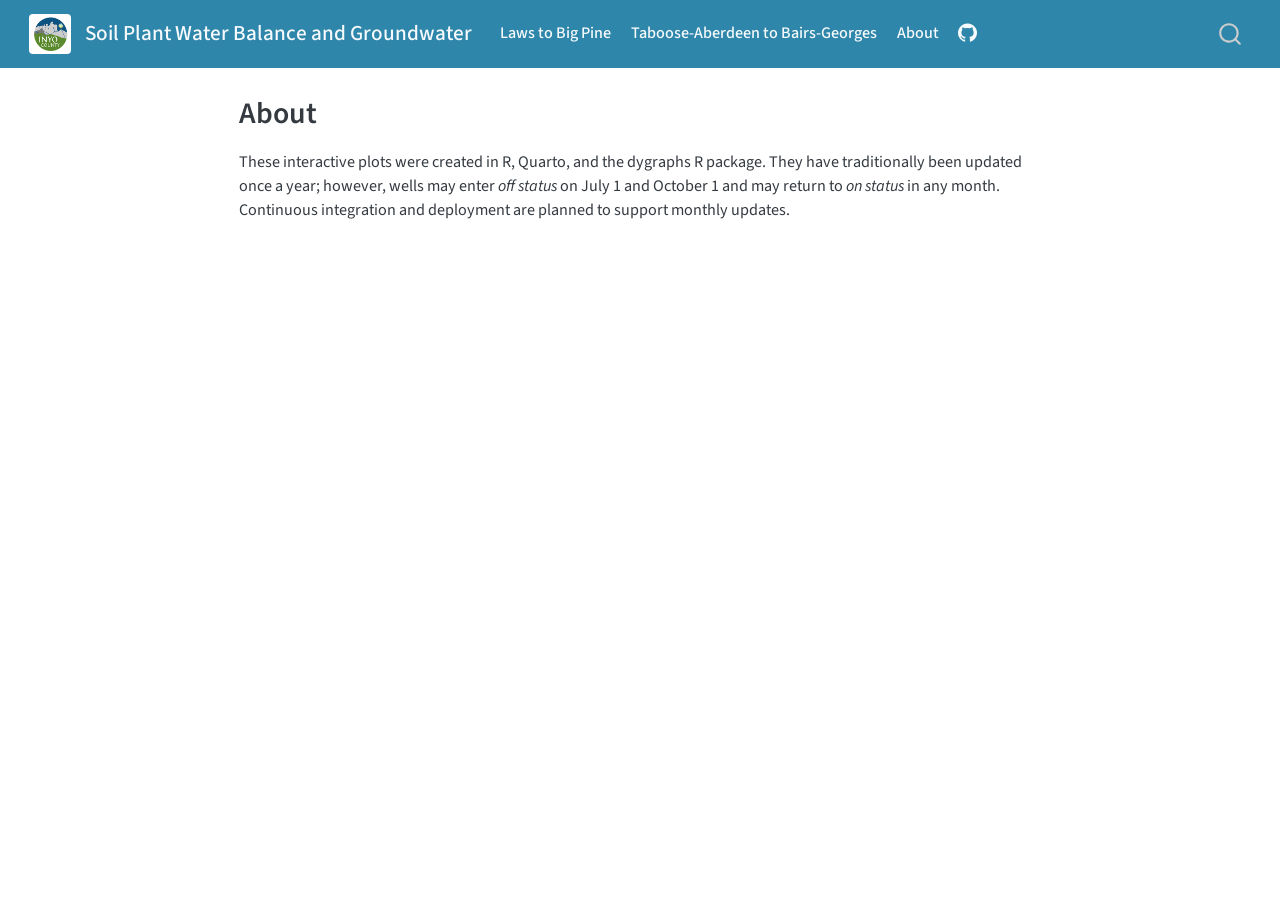
==== commit db6730e3: "Update pumping management site dashboards Co-authored-by: Cursor <cursoragent@cursor.com>" ====
--- a/docs/about.html
+++ b/docs/about.html
@@ -30,6 +30,7 @@
 <script src="site_libs/quarto-search/fuse.min.js"></script>
 <script src="site_libs/quarto-search/quarto-search.js"></script>
 <meta name="quarto:offset" content="./">
+<link href="./images/inyo_logo.png" rel="icon" type="image/png">
 <script src="site_libs/quarto-html/quarto.js" type="module"></script>
 <script src="site_libs/quarto-html/tabsets/tabsets.js" type="module"></script>
 <script src="site_libs/quarto-html/popper.min.js"></script>
@@ -39,7 +40,7 @@
 <link href="site_libs/quarto-html/quarto-syntax-highlighting-ea385d0e468b0dd5ea5bf0780b1290d9.css" rel="stylesheet" id="quarto-text-highlighting-styles">
 <script src="site_libs/bootstrap/bootstrap.min.js"></script>
 <link href="site_libs/bootstrap/bootstrap-icons.css" rel="stylesheet">
-<link href="site_libs/bootstrap/bootstrap-5bf7ca59d8cc7f7a8155307016a58e21.min.css" rel="stylesheet" append-hash="true" id="quarto-bootstrap" data-mode="light">
+<link href="site_libs/bootstrap/bootstrap-43f3719592dba936979dd507688b4ba0.min.css" rel="stylesheet" append-hash="true" id="quarto-bootstrap" data-mode="light">
 <script id="quarto-search-options" type="application/json">{
   "location": "navbar",
   "copy-button": false,
@@ -72,13 +73,16 @@
 <link rel="stylesheet" href="styles.css">
 </head>
 
-<body class="nav-fixed quarto-light">
+<body class="nav-fixed fullcontent quarto-light">
 
 <div id="quarto-search-results"></div>
   <header id="quarto-header" class="headroom fixed-top">
     <nav class="navbar navbar-expand-lg " data-bs-theme="dark">
       <div class="navbar-container container-fluid">
       <div class="navbar-brand-container mx-auto">
+    <a href="./index.html" class="navbar-brand navbar-brand-logo">
+    <img src="./images/inyo_logo.png" alt="" class="navbar-logo">
+    </a>
     <a class="navbar-brand" href="./index.html">
     <span class="navbar-title">Soil Plant Water Balance and Groundwater</span>
     </a>
@@ -117,9 +121,7 @@
 <div id="quarto-content" class="quarto-container page-columns page-rows-contents page-layout-article page-navbar">
 <!-- sidebar -->
 <!-- margin-sidebar -->
-    <div id="quarto-margin-sidebar" class="sidebar margin-sidebar zindex-bottom">
-        
-    </div>
+    
 <!-- main -->
 <main class="content" id="quarto-document-content">
 
@@ -142,7 +144,7 @@
 </header>
 
 
-<p>These interactive plots were created in R, quarto and the dygraphs R package. They have traditionally been updated once a year - however, wells may go into <em>off status</em> July 1 and October 1, and into <em>on status</em> in any given month. A continuous integration and deployment is planned for updates every month.</p>
+<p>These interactive plots were created in R, Quarto, and the dygraphs R package. They have traditionally been updated once a year; however, wells may enter <em>off status</em> on July 1 and October 1 and may return to <em>on status</em> in any month. Continuous integration and deployment are planned to support monthly updates.</p>
 
 
 
--- a/docs/styles.css
+++ b/docs/styles.css
@@ -0,0 +1,391 @@
+/* Compact report layout */
+
+body {
+  font-size: 0.95rem;
+}
+
+.navbar {
+  background-color: #2e86ab !important;
+}
+
+.navbar-brand {
+  align-items: center;
+  display: flex;
+}
+
+.navbar .navbar-title,
+.navbar .navbar-nav .nav-link,
+.navbar .quarto-navbar-tools a {
+  color: rgba(255, 255, 255, 0.96) !important;
+  font-weight: 500;
+}
+
+.navbar .navbar-nav .nav-link:hover,
+.navbar .quarto-navbar-tools a:hover {
+  color: #fff !important;
+}
+
+.navbar-brand img {
+  background-color: #fff;
+  border-radius: 4px;
+  height: 40px;
+  margin-right: 10px;
+  max-height: 40px;
+  object-fit: contain;
+  padding: 2px;
+  width: auto;
+}
+
+body.floating .page-columns {
+  display: grid;
+  grid-template-columns:
+    [screen-start] minmax(0, 1fr)
+    [page-start] minmax(0, 56px)
+    [body-start] minmax(640px, 980px)
+    [body-end] minmax(260px, 320px)
+    [page-end] minmax(0, 56px)
+    [screen-end] minmax(0, 1fr);
+  column-gap: 1.1rem;
+}
+
+.page-columns .content {
+  max-width: none;
+}
+
+.page-columns aside {
+  grid-column: body-end / page-end;
+  width: 100%;
+}
+
+h1.title {
+  font-size: 1.75rem;
+  margin-bottom: 0.75rem;
+}
+
+h2 {
+  font-size: 1.35rem;
+  margin-top: 1.4rem;
+  margin-bottom: 0.65rem;
+}
+
+h3 {
+  border-top: 1px solid #e5e7eb;
+  font-size: 1.25rem;
+  margin-top: 1.4rem;
+  margin-bottom: 0.35rem;
+  padding-top: 0.8rem;
+}
+
+.cell {
+  margin-bottom: 0.45rem;
+}
+
+.cell-output-display {
+  margin-bottom: 0.35rem;
+}
+
+details {
+  background: #f8fafc;
+  border: 1px solid #e5e7eb;
+  border-radius: 0.45rem;
+  margin: 0.75rem 0 1rem;
+  padding: 0.1rem 0.8rem 0.65rem;
+}
+
+summary {
+  color: #334155;
+  cursor: pointer;
+  font-weight: 600;
+  padding: 0.55rem 0;
+}
+
+details[open] summary {
+  border-bottom: 1px solid #e5e7eb;
+  margin-bottom: 0.65rem;
+}
+
+.site-card {
+  align-items: stretch;
+  background: #fff;
+  border: 1px solid #dbe4ee;
+  border-radius: 0.65rem;
+  box-shadow: 0 6px 18px rgba(15, 23, 42, 0.06);
+  display: grid;
+  grid-template-columns: 1fr;
+  margin: 0.5rem 0 0.8rem;
+  overflow: hidden;
+}
+
+.site-card-with-map {
+  grid-template-columns: minmax(260px, 0.78fr) minmax(520px, 1.9fr);
+  grid-template-rows: auto 1fr;
+}
+
+.site-card-media {
+  background: #dbe4ee;
+  display: grid;
+  gap: 1px;
+  grid-template-columns: 1fr;
+}
+
+.site-card-with-map .site-card-media {
+  display: contents;
+}
+
+.site-card-with-map .site-card-figure:first-child {
+  border-right: 1px solid #dbe4ee;
+  grid-column: 1;
+  grid-row: 1;
+}
+
+.site-card-with-map .site-card-figure:nth-child(2) {
+  border-left: 1px solid #dbe4ee;
+  grid-column: 2;
+  grid-row: 1 / span 2;
+}
+
+.site-card-with-map .site-card-body {
+  border-right: 1px solid #dbe4ee;
+  grid-column: 1;
+  grid-row: 2;
+}
+
+.site-card-single .site-card-media {
+  background: #dbe4ee;
+}
+
+.site-card-media.single-media {
+  grid-template-columns: 1fr;
+}
+
+.site-card-figure {
+  background: #fff;
+  margin: 0;
+  min-width: 0;
+}
+
+.site-card-image {
+  aspect-ratio: 16 / 9;
+  display: block;
+  width: 100%;
+}
+
+.site-card-photo-image {
+  object-fit: cover;
+}
+
+.site-card-map-image {
+  background: #fff;
+  height: 100%;
+  min-height: 560px;
+  object-fit: contain;
+}
+
+.site-card-figure figcaption {
+  color: #64748b;
+  font-size: 0.74rem;
+  padding: 0.3rem 0.55rem 0.45rem;
+}
+
+.site-card-body {
+  padding: 0.9rem 1rem;
+}
+
+.site-card-eyebrow {
+  color: #64748b;
+  font-size: 0.72rem;
+  font-weight: 700;
+  letter-spacing: 0.08em;
+  margin-bottom: 0.2rem;
+  text-transform: uppercase;
+}
+
+.site-card-title {
+  font-size: 1.1rem;
+  margin: 0 0 0.7rem;
+}
+
+.site-card-facts {
+  display: grid;
+  gap: 0.5rem 0.8rem;
+  grid-template-columns: repeat(2, minmax(0, 1fr));
+  margin: 0;
+}
+
+.site-card-facts div {
+  min-width: 0;
+}
+
+.site-card-facts dt {
+  color: #64748b;
+  font-size: 0.72rem;
+  font-weight: 700;
+  margin-bottom: 0.08rem;
+  text-transform: uppercase;
+}
+
+.site-card-facts dd {
+  color: #1f2937;
+  font-size: 0.92rem;
+  margin: 0;
+}
+
+.site-status {
+  font-weight: 700;
+}
+
+.site-status.status-on {
+  color: #16803c;
+}
+
+.site-status.status-off {
+  color: #b42318;
+}
+
+.dygraphs {
+  margin-bottom: 0.2rem;
+}
+
+.dygraphs.html-widget {
+  width: 100% !important;
+}
+
+.site-dashboard {
+  border: 1px solid #e5e7eb;
+  border-radius: 0.4rem;
+  margin-bottom: 0.6rem;
+  overflow: hidden;
+}
+
+.site-dashboard-panel {
+  border-bottom: 1px solid #edf0f3;
+  padding: 0.15rem 0.25rem 0;
+  position: relative;
+}
+
+.site-dashboard-panel:last-child {
+  border-bottom: 0;
+}
+
+.site-dashboard-panel .dygraphs {
+  margin-bottom: 0;
+}
+
+.site-dashboard-key {
+  background: #f8fafc;
+  border-bottom: 1px solid #edf0f3;
+  color: #4b5563;
+  font-size: 0.78rem;
+  padding: 0.25rem 0.55rem;
+}
+
+.site-dashboard-pumping .dygraphs {
+  min-height: 170px;
+}
+
+.site-dashboard-water-balance .dygraphs {
+  min-height: 210px;
+}
+
+.site-dashboard-dtw .dygraphs {
+  min-height: 190px;
+}
+
+.site-dashboard .dygraph-legend {
+  max-width: calc(100% - 120px);
+  overflow: visible !important;
+  right: 2.75rem !important;
+  text-align: right;
+  white-space: nowrap;
+  width: 420px !important;
+}
+
+.site-dashboard-note {
+  background: rgba(255, 255, 255, 0.82);
+  border: 1px solid rgba(95, 107, 122, 0.18);
+  border-radius: 0.25rem;
+  bottom: 2.95rem;
+  color: #5f6b7a;
+  font-size: 0.78rem;
+  line-height: 1.2;
+  padding: 0.15rem 0.35rem;
+  position: absolute;
+  right: 0.65rem;
+  z-index: 10;
+}
+
+figure {
+  margin-bottom: 0.45rem;
+}
+
+aside {
+  color: #5f6b7a;
+  font-size: 0.9rem;
+  line-height: 1.4;
+  min-width: 240px;
+}
+
+aside p {
+  margin-bottom: 0.45rem;
+}
+
+aside img {
+  border-radius: 0.35rem;
+  max-height: 180px;
+  object-fit: cover;
+  width: 100%;
+}
+
+aside figcaption {
+  color: #6b7280;
+  font-size: 0.82rem;
+  margin-top: 0.25rem;
+}
+
+.quarto-figure {
+  margin-bottom: 0.4rem;
+}
+
+@media (max-width: 991.98px) {
+  body.floating .page-columns {
+    display: block;
+  }
+
+  .page-columns aside {
+    width: auto;
+  }
+
+  aside {
+    min-width: 0;
+  }
+
+  .site-card-with-map {
+    grid-template-columns: 1fr;
+    grid-template-rows: auto;
+  }
+
+  .site-card-with-map .site-card-media {
+    display: grid;
+  }
+
+  .site-card-with-map .site-card-figure:first-child,
+  .site-card-with-map .site-card-figure:nth-child(2),
+  .site-card-with-map .site-card-body {
+    border-left: 0;
+    border-right: 0;
+    grid-column: auto;
+    grid-row: auto;
+  }
+
+  .site-card-map-image {
+    min-height: 280px;
+  }
+
+  .site-card-media {
+    grid-template-columns: 1fr;
+  }
+
+  .site-card-facts {
+    grid-template-columns: 1fr;
+  }
+}
